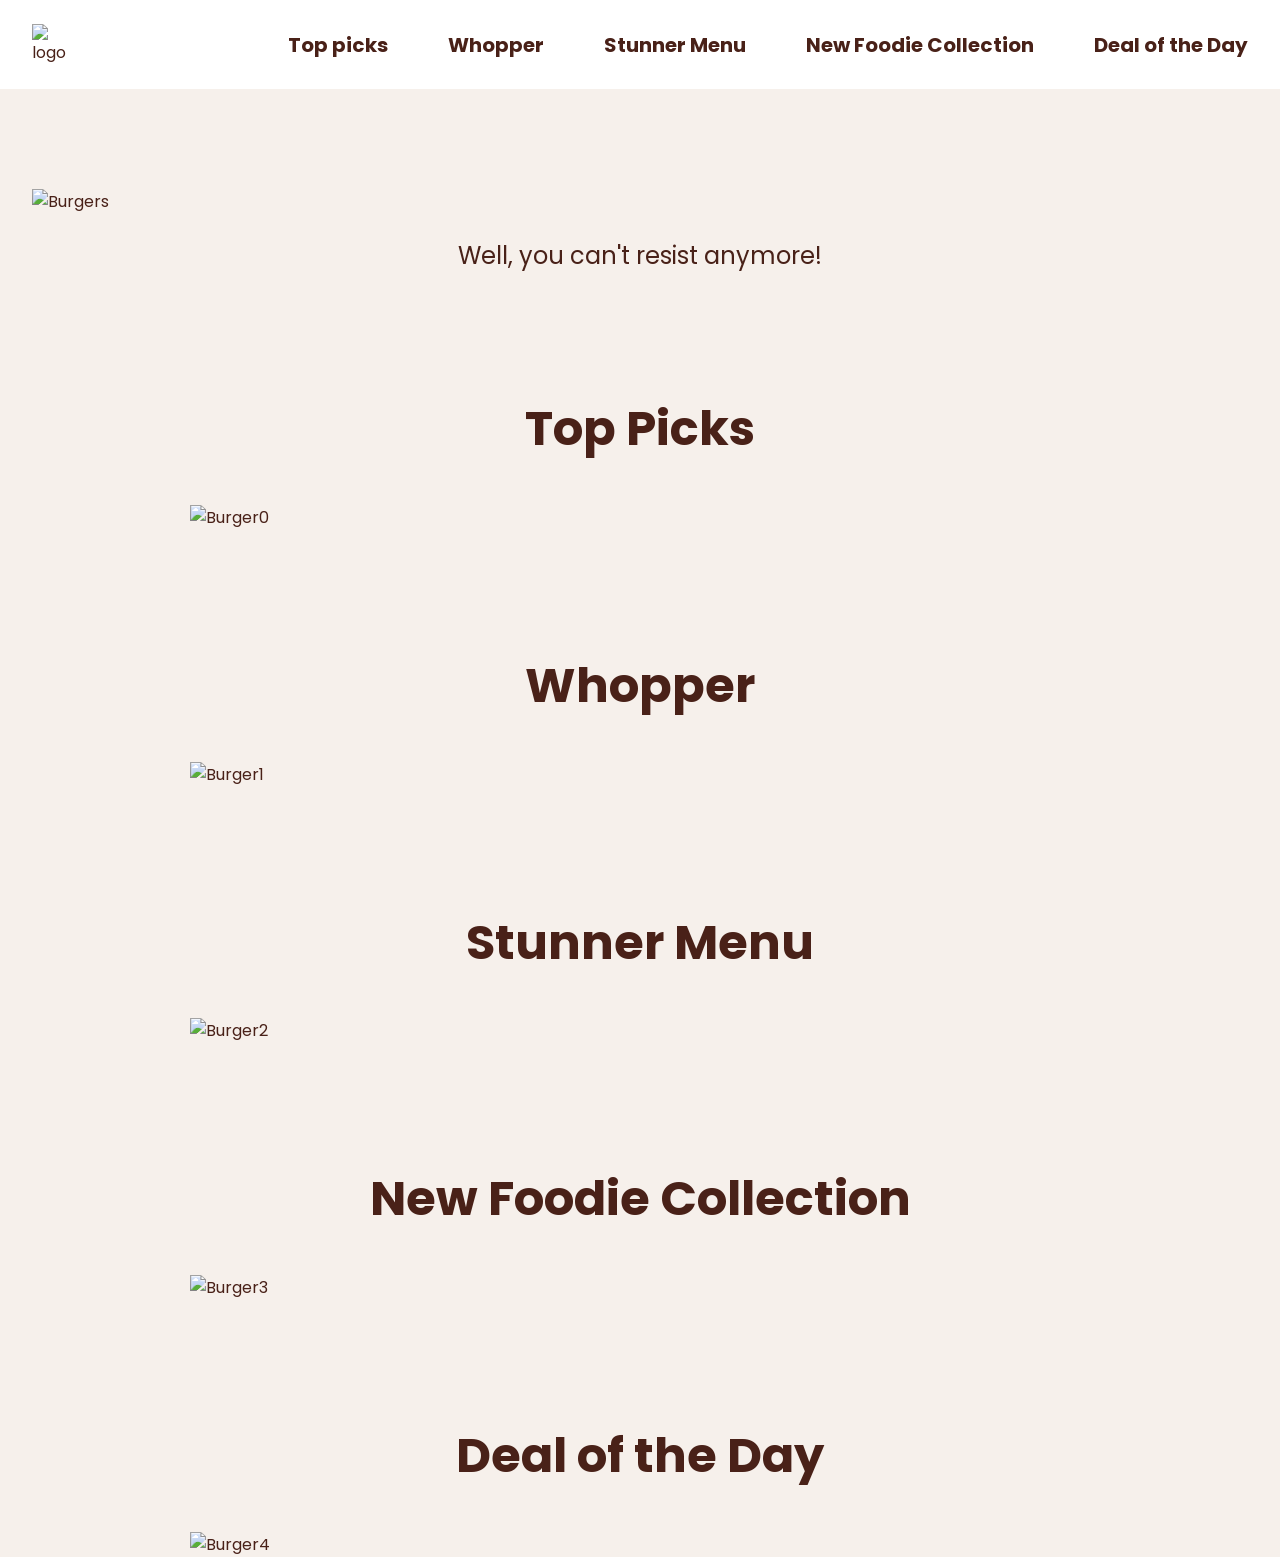
==== Foodie Hamburger/index.html @ a2dfa5db "desktop version of the page" ====
<!doctype html>
<html lang="en">
  <head>
    <meta charset="UTF-8" />
    <meta name="viewport" content="width=device-width, initial-scale=1.0" />
    <title>Foodie Hamburger</title>
    <link
      href="https://fonts.googleapis.com/css?family=Poppins:100,100italic,200,200italic,300,300italic,regular,italic,500,500italic,600,600italic,700,700italic,800,800italic,900,900italic"
      rel="stylesheet"
    />
    <link rel="stylesheet" href="style.css" />
    <script src="script.js"></script>
  </head>
  <body>
    <header>
        <div class="logo"><img src="/images/foodie hamburger logo.svg" alt="logo"></div>
        <nav>
            <a href="/#top-picks">Top picks</a>
            <a href="/#whopper">Whopper</a>
            <a href="/#stunner-menu">Stunner Menu</a>
            <a href="/#new-foodie-collection">New Foodie Collection</a>
            <a href="/#deal-of-the-day">Deal of the Day</a>
        </nav>
    </header>
    <main>
        <section class="hero-section">
            <div class="img-container">
                <img src="/images/Group 2.png" alt="Burgers">
            </div>
            <p>Well, you can't resist anymore!</p>
        </section>
        <section id="top-picks" class="section">
            <h2>Top Picks</h2>
            <div class="img-container">
                <img src="/images/peter-dawn-sxZ_Ca6MkWM-unsplash 1.png" alt="Burger0">
            </div>
        </section>
        <section id="whopper" class="section">
            <h2>Whopper</h2>
            <div class="img-container">
                <img src="/images/enggal-mukti-48F-Uvx9wvw-unsplash 2.png" alt="Burger1">
            </div>
        </section>
        <section id="stunner-menu" class="section">
            <h2>Stunner Menu</h2>
            <div class="img-container">
                <img src="/images/jonathan-borba-8l8Yl2ruUsg-unsplash 1.png" alt="Burger2">
            </div>
        </section>
        <section id="new-foodie-collection" class="section">
            <h2>New Foodie Collection</h2>
            <div class="img-container">
                <img src="/images/john-fornander-VedLcUfLi74-unsplash 1.png" alt="Burger3">
            </div>
        </section>
        <section id="deal-of-the-day" class="section">
            <h2>Deal of the Day</h2>
            <div class="img-container">
                <img src="/images/sk-CK6tjAIMJWM-unsplash (1) 1.png" alt="Burger4">
            </div>
        </section>
        
    </main>
  </body>
</html>
---- Foodie Hamburger/style.css ----
* {
    box-sizing: border-box;
}
html {
    scroll-behavior: smooth;
}

body {
    margin: 0;
    background-color: #F6F0EB;
    font-family: 'Poppins', sans-serif;
    color: #492118;

}

header {
    background-color: #fff;
    display: flex;
    justify-content: space-between;
    align-items: center;
    padding: 24px 32px;
}
a {
    text-decoration-line: none;
}
nav {
    display: flex;
    gap: 60px;
}

nav a {
    font-weight: 700;
    font-size: 20px;
    color: inherit;
}

.logo  {
width: 40px;
}

 img {
    width: 100%;
}

main {
    padding: 0 32px;
}

.hero-section {
    margin-top: 100px;
}

.img-container {
max-width: 1290px;
margin:  auto;
}

.hero-section p {
    
font-size: 24px;
text-align: center;
}


.section{
    margin-top: 120px;
}
.section .img-container {
    max-width: 900px;
}

.section h2 {
    font-size: 48px;
    font-weight: 700;
    text-align: center;
}
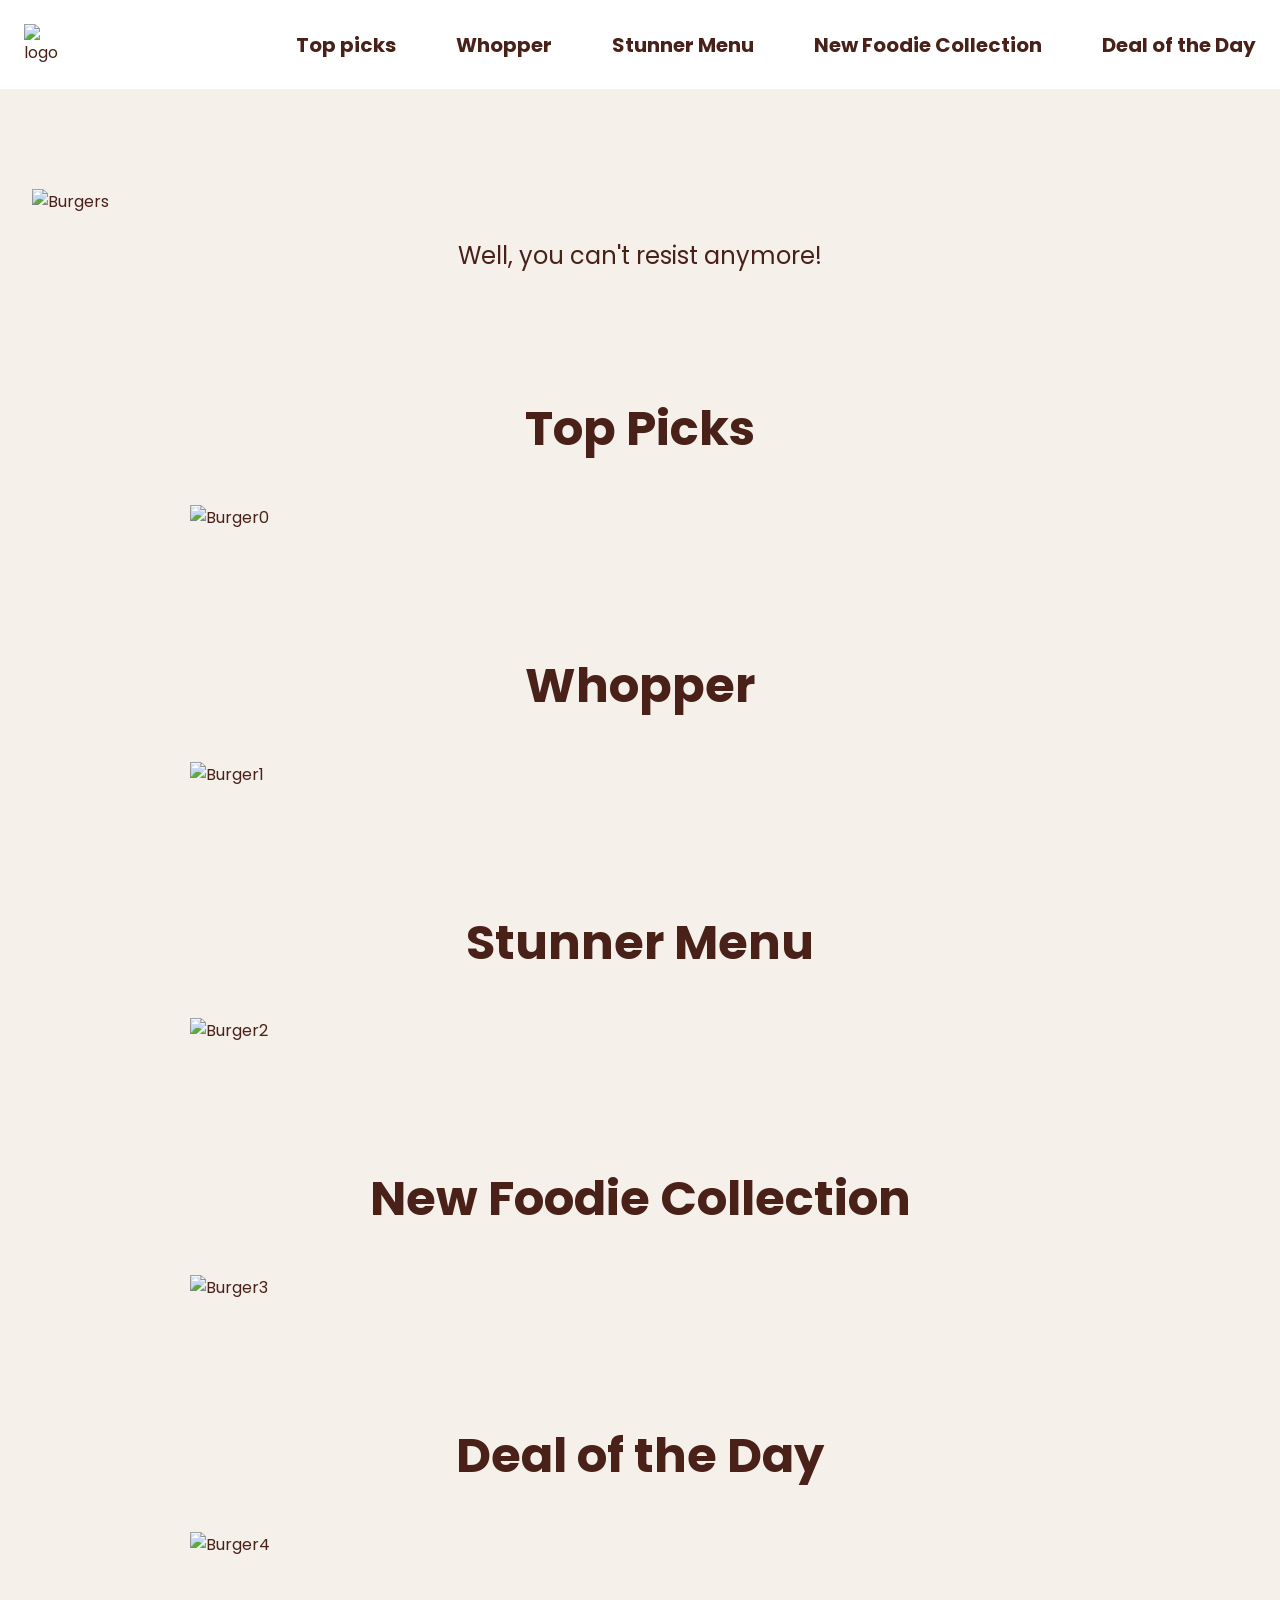
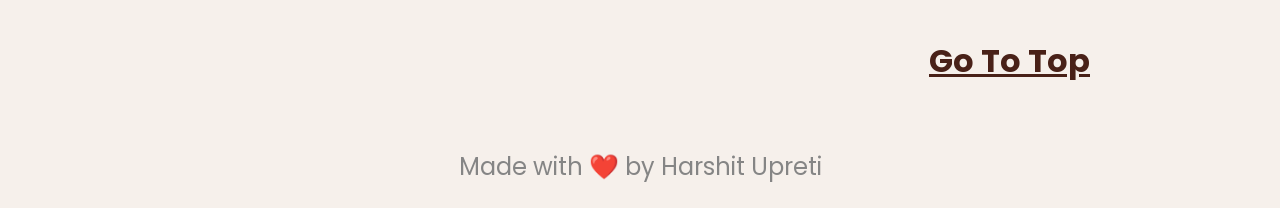
==== commit 8c39219c: "added eventlistener of clicking, for mobile version, when we click on hamburger icon the nav opens a" ====
--- a/Foodie Hamburger/index.html
+++ b/Foodie Hamburger/index.html
@@ -9,57 +9,82 @@
       rel="stylesheet"
     />
     <link rel="stylesheet" href="style.css" />
-    <script src="script.js"></script>
+    <script src="script.js" defer></script>
   </head>
   <body>
     <header>
-        <div class="logo"><img src="/images/foodie hamburger logo.svg" alt="logo"></div>
+      <div class="header-content">
+        <div class="logo">
+          <img src="/images/foodie hamburger logo.svg" alt="logo" />
+        </div>
+        <div class="hamburger-menu">
+          <span class="hamburger-icon">&#9776;</span>
+        </div>
         <nav>
-            <a href="/#top-picks">Top picks</a>
-            <a href="/#whopper">Whopper</a>
-            <a href="/#stunner-menu">Stunner Menu</a>
-            <a href="/#new-foodie-collection">New Foodie Collection</a>
-            <a href="/#deal-of-the-day">Deal of the Day</a>
+          <span class="close-icon">&times;</span>
+          <a href="/#top-picks">Top picks</a>
+          <a href="/#whopper">Whopper</a>
+          <a href="/#stunner-menu">Stunner Menu</a>
+          <a href="/#new-foodie-collection">New Foodie Collection</a>
+          <a href="/#deal-of-the-day">Deal of the Day</a>
         </nav>
+        
     </header>
     <main>
-        <section class="hero-section">
-            <div class="img-container">
-                <img src="/images/Group 2.png" alt="Burgers">
-            </div>
-            <p>Well, you can't resist anymore!</p>
-        </section>
-        <section id="top-picks" class="section">
-            <h2>Top Picks</h2>
-            <div class="img-container">
-                <img src="/images/peter-dawn-sxZ_Ca6MkWM-unsplash 1.png" alt="Burger0">
-            </div>
-        </section>
-        <section id="whopper" class="section">
-            <h2>Whopper</h2>
-            <div class="img-container">
-                <img src="/images/enggal-mukti-48F-Uvx9wvw-unsplash 2.png" alt="Burger1">
-            </div>
-        </section>
-        <section id="stunner-menu" class="section">
-            <h2>Stunner Menu</h2>
-            <div class="img-container">
-                <img src="/images/jonathan-borba-8l8Yl2ruUsg-unsplash 1.png" alt="Burger2">
-            </div>
-        </section>
-        <section id="new-foodie-collection" class="section">
-            <h2>New Foodie Collection</h2>
-            <div class="img-container">
-                <img src="/images/john-fornander-VedLcUfLi74-unsplash 1.png" alt="Burger3">
-            </div>
-        </section>
-        <section id="deal-of-the-day" class="section">
-            <h2>Deal of the Day</h2>
-            <div class="img-container">
-                <img src="/images/sk-CK6tjAIMJWM-unsplash (1) 1.png" alt="Burger4">
-            </div>
-        </section>
-        
+      <section class="hero-section">
+        <div class="img-container">
+          <img src="/images/Group 2.png" alt="Burgers" />
+        </div>
+        <p>Well, you can't resist anymore!</p>
+      </section>
+      <section id="top-picks" class="section">
+        <h2>Top Picks</h2>
+        <div class="img-container">
+          <img
+            src="/images/peter-dawn-sxZ_Ca6MkWM-unsplash 1.png"
+            alt="Burger0"
+          />
+        </div>
+      </section>
+      <section id="whopper" class="section">
+        <h2>Whopper</h2>
+        <div class="img-container">
+          <img
+            src="/images/enggal-mukti-48F-Uvx9wvw-unsplash 2.png"
+            alt="Burger1"
+          />
+        </div>
+      </section>
+      <section id="stunner-menu" class="section">
+        <h2>Stunner Menu</h2>
+        <div class="img-container">
+          <img
+            src="/images/jonathan-borba-8l8Yl2ruUsg-unsplash 1.png"
+            alt="Burger2"
+          />
+        </div>
+      </section>
+      <section id="new-foodie-collection" class="section">
+        <h2>New Foodie Collection</h2>
+        <div class="img-container">
+          <img
+            src="/images/john-fornander-VedLcUfLi74-unsplash 1.png"
+            alt="Burger3"
+          />
+        </div>
+      </section>
+      <section id="deal-of-the-day" class="section">
+        <h2>Deal of the Day</h2>
+        <div class="img-container">
+          <img src="/images/sk-CK6tjAIMJWM-unsplash (1) 1.png" alt="Burger4" />
+        </div>
+      </section>
+      <footer>
+        <h3 class="go-to-top">
+          <a href="#">Go To Top</a>
+        </h3>
+        <p class="footer-text">Made with ❤️ by Harshit Upreti</p>
+      </footer>
     </main>
   </body>
 </html>
--- a/Foodie Hamburger/style.css
+++ b/Foodie Hamburger/style.css
@@ -1,76 +1,213 @@
 * {
-    box-sizing: border-box;
+  box-sizing: border-box;
 }
 html {
-    scroll-behavior: smooth;
+  scroll-behavior: smooth;
 }
 
 body {
+  margin: 0;
+  background-color: #f6f0eb;
+  font-family: "Poppins", sans-serif;
+  color: #492118;
+}
+
+header {
+  background-color: #fff;
+  padding: 24px;
+}
+
+.header-content {
+  max-width: 1290px;
+  margin: 0 auto;
+  display: flex;
+  justify-content: space-between;
+  align-items: center;
+}
+
+a {
+  text-decoration-line: none;
+  color: inherit;
+}
+nav {
+  display: flex;
+  /* gap: 60px; */
+}
+
+nav a {
+  font-weight: 700;
+  font-size: 20px;
+}
+
+nav a + a {
+  margin-left: 60px;
+}
+
+.logo {
+  width: 40px;
+}
+
+img {
+  width: 100%;
+}
+
+main {
+  padding: 0 32px;
+}
+
+.hero-section {
+  margin-top: 100px;
+}
+
+.img-container {
+  max-width: 1290px;
+  margin: auto;
+}
+
+.hero-section p {
+  font-size: 24px;
+  text-align: center;
+}
+
+.section {
+  margin-top: 120px;
+}
+.section .img-container {
+  max-width: 900px;
+}
+
+.section h2 {
+  font-size: 48px;
+  font-weight: 700;
+  text-align: center;
+}
+
+.go-to-top {
+  text-align: right;
+  max-width: 900px;
+  margin: auto;
+  font-size: 32px;
+  margin-top: 80px;
+}
+
+.go-to-top a {
+  text-decoration: underline;
+}
+
+.footer-text {
+  text-align: center;
+  color: #858585;
+  font-size: 24px;
+  margin-top: 64px;
+}
+
+.close-icon {
+  position: absolute;
+  top: 8px;
+  right: 12px;
+  cursor: pointer;
+  display: none;
+}
+
+.hamburger-menu {
+  width: 60px;
+  height: 60px;
+  display: flex;
+  align-items: center;
+  justify-content: center;
+  border-radius: 0 0 0 100%;
+  background-color: white;
+  display: none;
+}
+
+.hamburger-icon {
+  font-size: 22px;
+  position: absolute;
+  top: 32px;
+  right: 38px;
+  cursor: pointer;
+}
+
+@media (max-width: 1200px) {
+  nav a {
+    font-size: 16px;
+  }
+
+  nav a + a {
+    margin-left: 48px;
+  }
+  header {
+    padding: 16px 24px;
+  }
+  .section {
+    margin-top: 48px;
+  }
+}
+@media (max-width: 900px) {
+  nav a {
+    font-size: 12px;
+  }
+
+  nav a + a {
+    margin-left: 32px;
+  }
+}
+
+@media (max-width: 768px) {
+  header {
+    background-color: #f6f0ebb7;
+    backdrop-filter: blur(8px);
+    position: sticky;
+    top: 0;
+  }
+  .header-content {
+    min-height: 70px;
+  }
+  nav {
+    position: absolute;
+    background-color: #ffffffeb;
+    flex-direction: column;
+    right: 24px;
+    top: 24px;
+    padding: 20px;
+    display: none;
+  }
+  nav a + a {
     margin: 0;
-    background-color: #F6F0EB;
-    font-family: 'Poppins', sans-serif;
-    color: #492118;
-
-}
-
-header {
-    background-color: #fff;
+    margin-top: 16px;
+  }
+
+  .hero-section {
+    margin-top: 12px;
+  }
+  .section {
+    margin-top: 42px;
+  }
+  .hero-section p {
+    font-size: 10px;
+  }
+
+  .section h2 {
+    font-size: 14px;
+  }
+  .close-icon,
+  .hamburger-menu {
+    display: block;
+  }
+
+  .menu-open nav {
     display: flex;
-    justify-content: space-between;
-    align-items: center;
-    padding: 24px 32px;
-}
-a {
-    text-decoration-line: none;
-}
-nav {
-    display: flex;
-    gap: 60px;
-}
-
-nav a {
-    font-weight: 700;
-    font-size: 20px;
-    color: inherit;
-}
-
-.logo  {
-width: 40px;
-}
-
- img {
-    width: 100%;
-}
-
-main {
-    padding: 0 32px;
-}
-
-.hero-section {
-    margin-top: 100px;
-}
-
-.img-container {
-max-width: 1290px;
-margin:  auto;
-}
-
-.hero-section p {
-    
-font-size: 24px;
-text-align: center;
-}
-
-
-.section{
-    margin-top: 120px;
-}
-.section .img-container {
-    max-width: 900px;
-}
-
-.section h2 {
-    font-size: 48px;
-    font-weight: 700;
-    text-align: center;
-}+  }
+  .menu-open .hamburger-menu {
+    display: none;
+  }
+
+  .go-to-top{
+    font-size: 12px;
+    margin-top: 40px;
+  }
+  .footer-text{
+    font-size: 10px;
+    margin-top: 40px;
+  }
+}
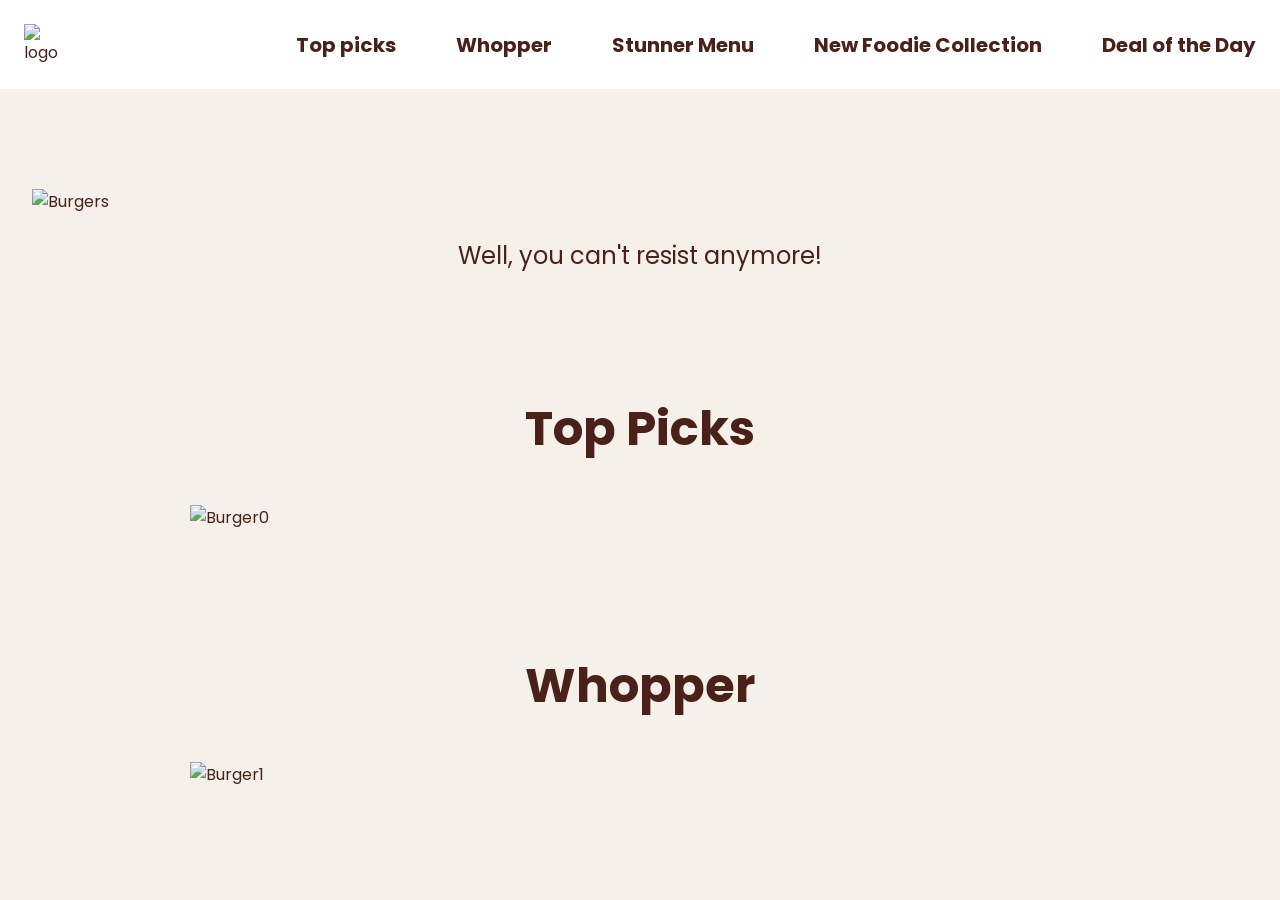
==== commit 388f6584: "added functionality by implementing eventlistener in javascript" ====
--- a/Foodie Hamburger/index.html
+++ b/Foodie Hamburger/index.html
@@ -11,7 +11,8 @@
     <link rel="stylesheet" href="style.css" />
     <script src="script.js" defer></script>
   </head>
-  <body>
+  <div class="main-content">
+    <body>
     <header>
       <div class="header-content">
         <div class="logo">
@@ -87,4 +88,6 @@
       </footer>
     </main>
   </body>
+  </div>
+  
 </html>
--- a/Foodie Hamburger/style.css
+++ b/Foodie Hamburger/style.css
@@ -1,8 +1,11 @@
 * {
   box-sizing: border-box;
 }
-html {
+.main-content{
+overflow-x: hidden;
+height:100vh;
   scroll-behavior: smooth;
+
 }
 
 body {
@@ -10,6 +13,7 @@
   background-color: #f6f0eb;
   font-family: "Poppins", sans-serif;
   color: #492118;
+  /* overflow-x: hidden; */
 }
 
 header {
@@ -44,7 +48,7 @@
 }
 
 .logo {
-  width: 40px;
+  width: 32px;
 }
 
 img {
@@ -110,8 +114,8 @@
 }
 
 .hamburger-menu {
-  width: 60px;
-  height: 60px;
+  width: 50px;
+  height: 50px;
   display: flex;
   align-items: center;
   justify-content: center;
@@ -121,10 +125,10 @@
 }
 
 .hamburger-icon {
-  font-size: 22px;
+  font-size: 20px;
   position: absolute;
   top: 32px;
-  right: 38px;
+  right: 36px;
   cursor: pointer;
 }
 
@@ -159,18 +163,21 @@
     backdrop-filter: blur(8px);
     position: sticky;
     top: 0;
+    z-index: 1000;
+
   }
   .header-content {
-    min-height: 70px;
+    min-height: 60px;
   }
   nav {
     position: absolute;
     background-color: #ffffffeb;
     flex-direction: column;
-    right: 24px;
-    top: 24px;
+    right: -200px;
+    top: 20px;
     padding: 20px;
-    display: none;
+    transition: right 0.25s ease-in-out;
+    /* display: none; */
   }
   nav a + a {
     margin: 0;
@@ -196,7 +203,8 @@
   }
 
   .menu-open nav {
-    display: flex;
+    /* display: flex; */
+    right: 24px;
   }
   .menu-open .hamburger-menu {
     display: none;
